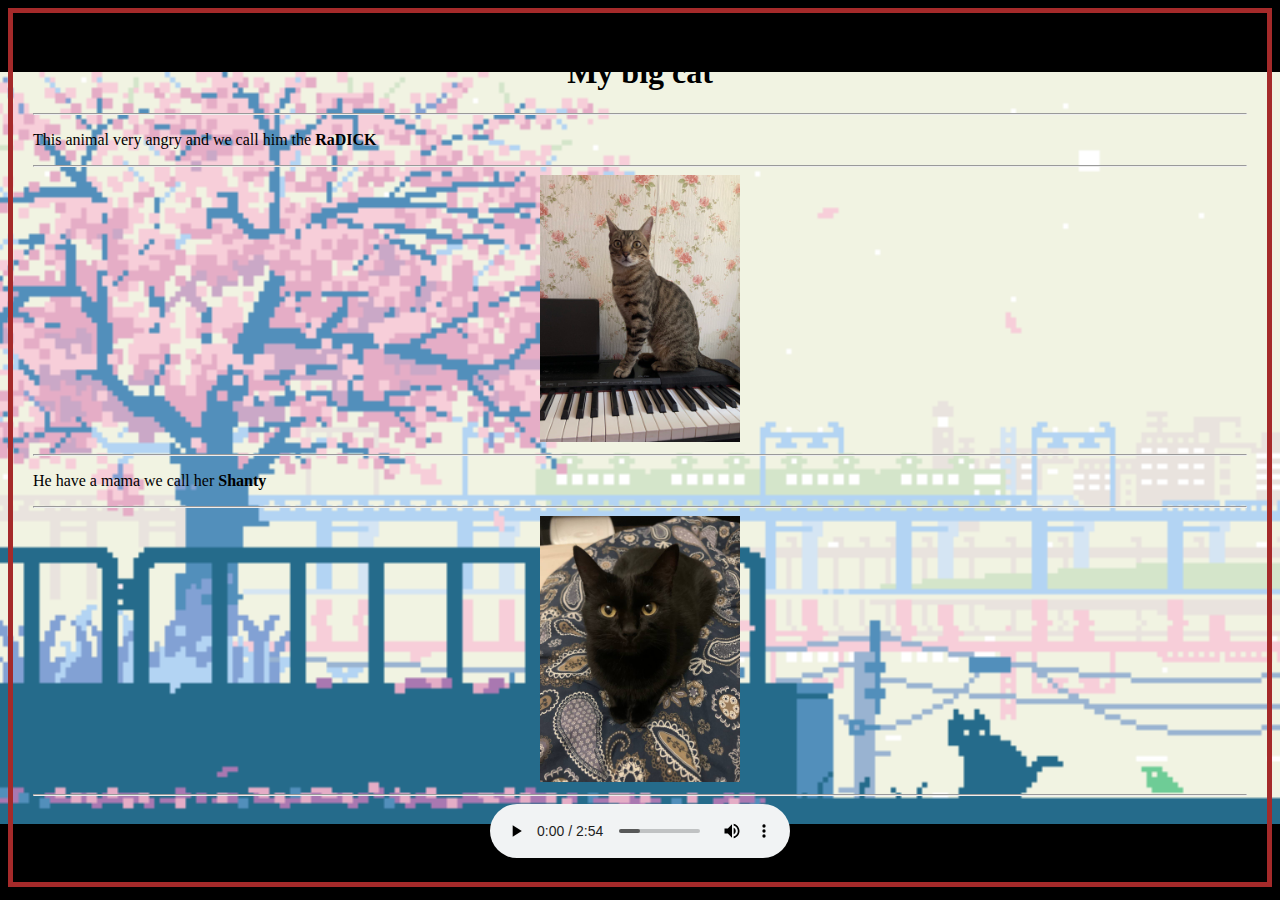
==== index.html @ 31b586f8 "init git commit -m init" ====
<!DOCTYPE html>
<html lang="en">
<head>
  <meta charset="UTF-8">
  <link rel="stylesheet" href="style.css">
  <title>MisHelove</title>
</head>
  <style>
   html {
    background: #000 url(Pixel.gif) no-repeat; 
    background-size: 102%;
		background-position: center;
   }
  </style>
<body>
  <header>
    <h1> <center>My big cat</center></h1>
    <Hr>
  <p>This animal very angry and we call him the <strong>RaDICK</strong></p>
    <hr>
    <center><img src="Radick.jpg" width="200"></center>
    <hr>
  <p>He have a mama we call her <strong>Shanty</strong></p>
  <hr>
    <center><img src="shanty.jpg" width="200"></center>
    <hr>
  </main>

   <footer>
      <center><audio id="song with cat" src="poteryannii ft.mish3love - vkusnii korm.mp3" controls></audio></center>
   </footer>
  
</body>
</html>
---- style.css ----
body {
  background-repeat: no-repeat;
  background-size: cover;
  border: 5px solid brown;
	border-width: 10%;
  padding: 20px;
}
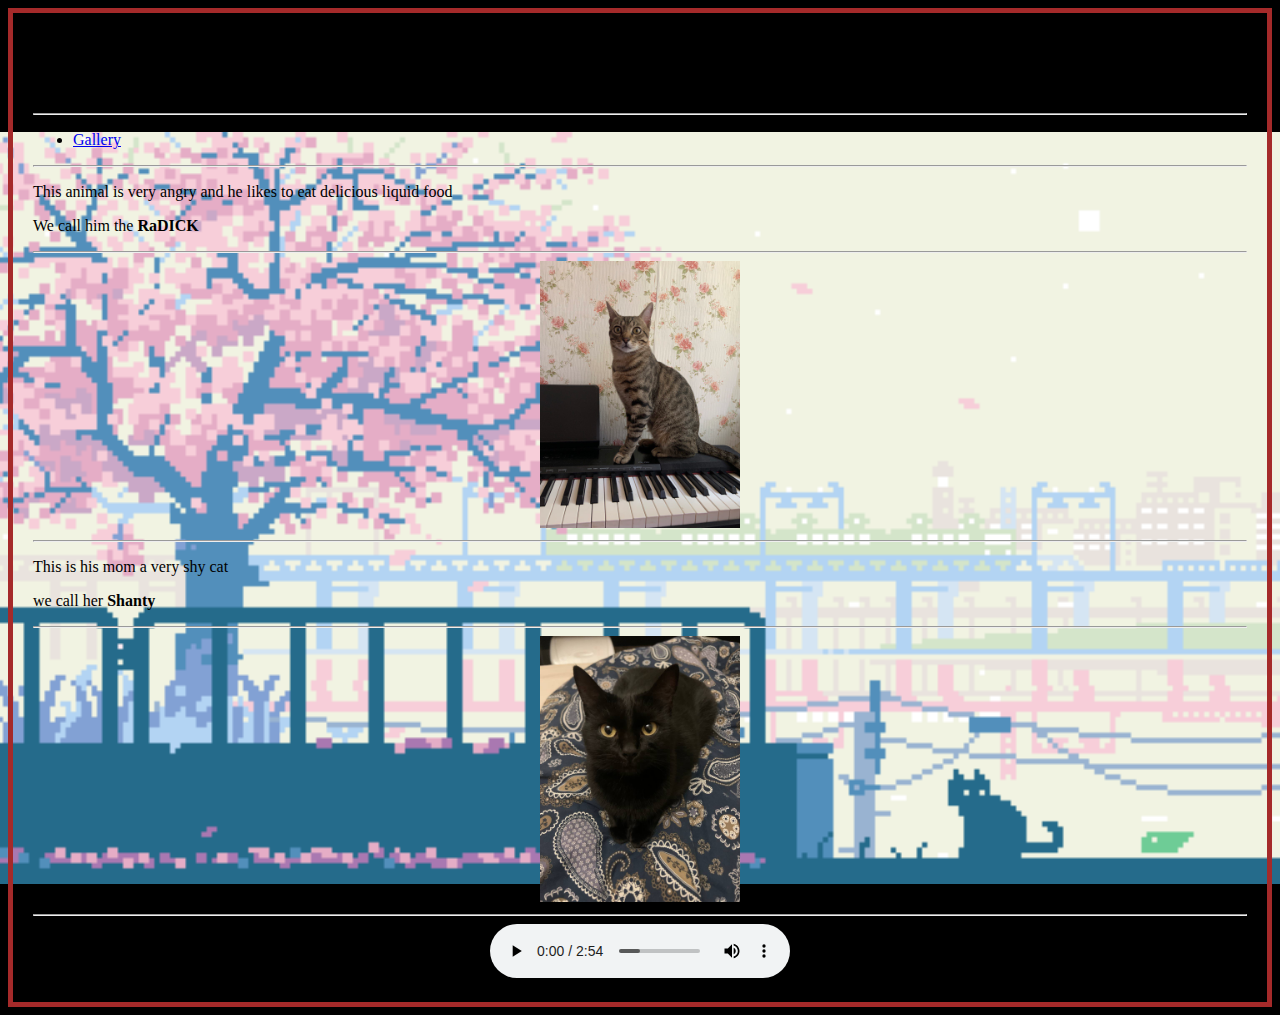
==== commit e44e69eb: "update" ====
--- a/index.html
+++ b/index.html
@@ -14,13 +14,19 @@
   </style>
 <body>
   <header>
-    <h1> <center>My big cat</center></h1>
+    <h1> <center>My cats family</center></h1>
+		<hr>
+		<ul>
+			<li><a href=galery.html>Gallery</a></li>
+		</ul>
     <Hr>
-  <p>This animal very angry and we call him the <strong>RaDICK</strong></p>
+  <p>This animal is very angry and he likes to eat delicious liquid food</p>
+	<p>We call him the <strong>RaDICK</strong></p>
     <hr>
     <center><img src="Radick.jpg" width="200"></center>
     <hr>
-  <p>He have a mama we call her <strong>Shanty</strong></p>
+  <p>This is his mom a very shy cat </p> 
+	<p>we call her <strong>Shanty</strong></p>
   <hr>
     <center><img src="shanty.jpg" width="200"></center>
     <hr>
--- a/style.css
+++ b/style.css
@@ -1,6 +1,4 @@
 body {
-  background-repeat: no-repeat;
-  background-size: cover;
   border: 5px solid brown;
 	border-width: 10%;
   padding: 20px;
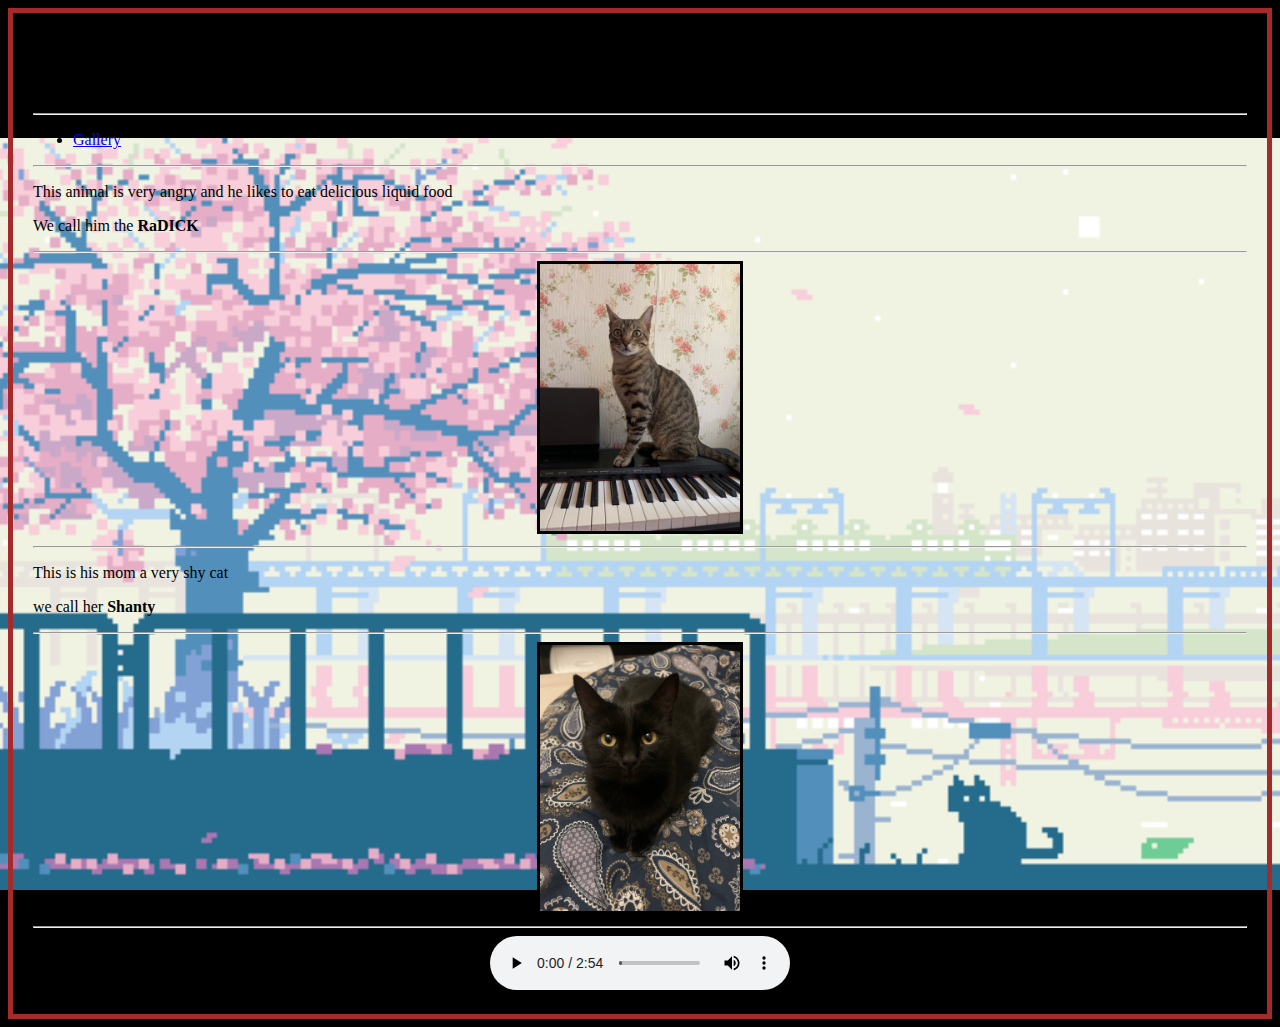
==== commit fc99abc0: "update" ====
--- a/index.html
+++ b/index.html
@@ -23,12 +23,12 @@
   <p>This animal is very angry and he likes to eat delicious liquid food</p>
 	<p>We call him the <strong>RaDICK</strong></p>
     <hr>
-    <center><img src="Radick.jpg" width="200"></center>
+    <center><img src="Radick.jpg" width="200" border="3"  ></center>
     <hr>
   <p>This is his mom a very shy cat </p> 
 	<p>we call her <strong>Shanty</strong></p>
   <hr>
-    <center><img src="shanty.jpg" width="200"></center>
+    <center><img src="shanty.jpg" width="200" border="3"></center>
     <hr>
   </main>
 
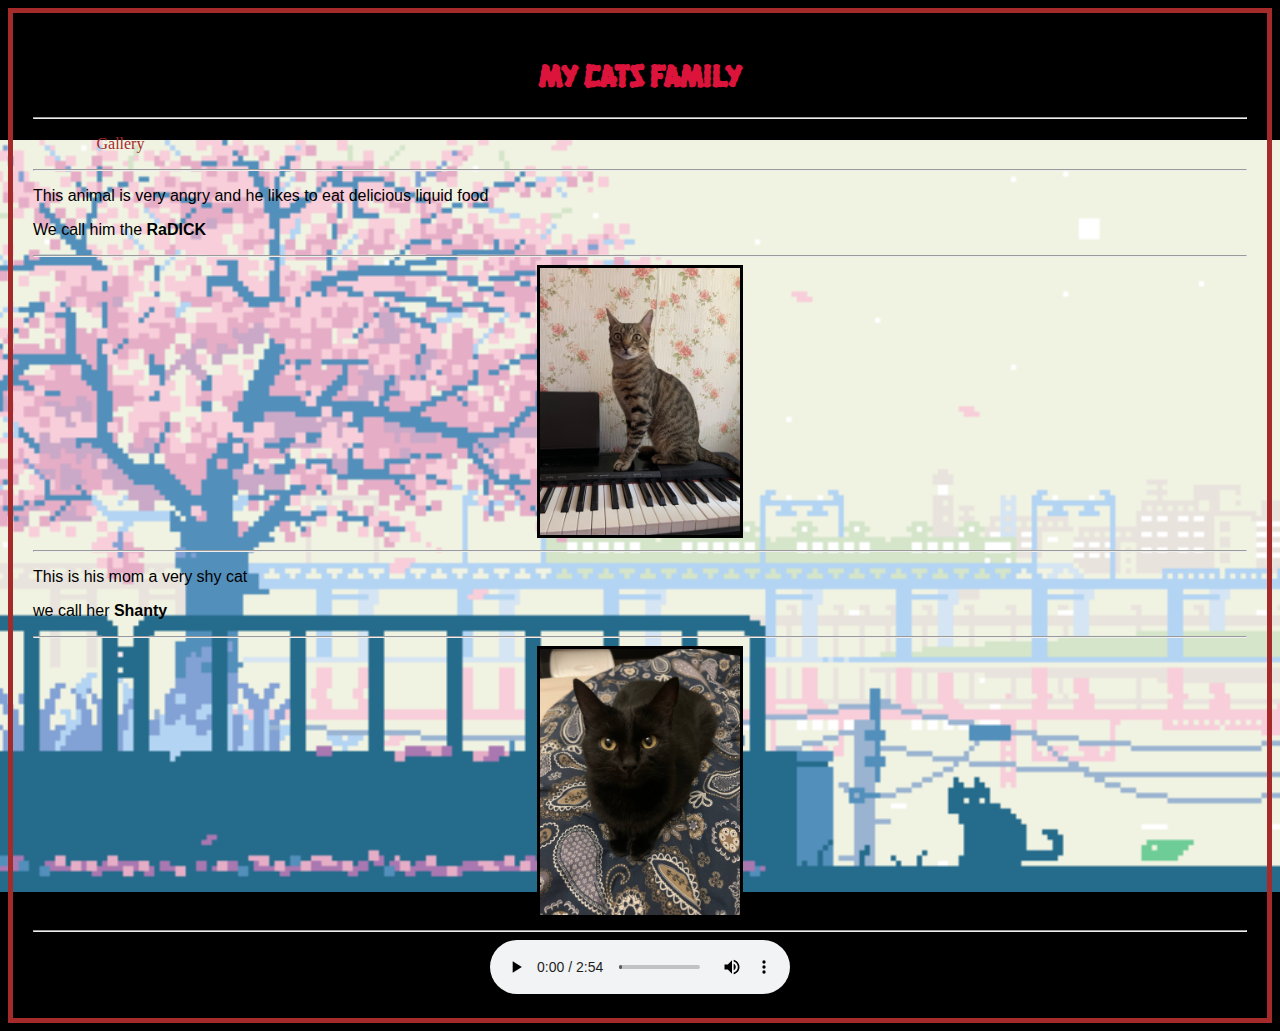
==== commit 0f40da59: "init git push git commit git push git add . git commit -m init" ====
--- a/index.html
+++ b/index.html
@@ -4,6 +4,7 @@
   <meta charset="UTF-8">
   <link rel="stylesheet" href="style.css">
   <title>MisHelove</title>
+		<link href="https://fonts.googleapis.com/css2?family=Hanalei+Fill&display=swap" rel="stylesheet">
 </head>
   <style>
    html {
@@ -14,26 +15,35 @@
   </style>
 <body>
   <header>
-    <h1> <center>My cats family</center></h1>
+    <h1><center> My cats family</center></h1></header>
 		<hr>
 		<ul>
-			<li><a href=galery.html>Gallery</a></li>
+			<a href=galery.html>Gallery</a>
 		</ul>
     <Hr>
-  <p>This animal is very angry and he likes to eat delicious liquid food</p>
-	<p>We call him the <strong>RaDICK</strong></p>
-    <hr>
-    <center><img src="Radick.jpg" width="200" border="3"  ></center>
-    <hr>
-  <p>This is his mom a very shy cat </p> 
-	<p>we call her <strong>Shanty</strong></p>
-  <hr>
-    <center><img src="shanty.jpg" width="200" border="3"></center>
-    <hr>
+
   </main>
+	
+	<div class="radicktext">
+		<p>This animal is very angry and he likes to eat delicious liquid food</p>
+		<p>We call him the <strong>RaDICK</strong></p>
+	</div>
+		<hr>
+		<center><img src="Radick.jpg" width="200" border="3"></center>
+		<hr>
+		
+	<div class="shantytext">
+		<p>This is his mom a very shy cat </p>
+		<p>we call her <strong>Shanty</strong></p>
+	</div>
+		<hr>
+		<center><img src="shanty.jpg" width="200" border="3"></center>
+		<hr>
 
    <footer>
+		<div class="audioplayer">
       <center><audio id="song with cat" src="poteryannii ft.mish3love - vkusnii korm.mp3" controls></audio></center>
+			</div>
    </footer>
   
 </body>
--- a/style.css
+++ b/style.css
@@ -3,3 +3,31 @@
 	border-width: 10%;
   padding: 20px;
 }
+a{
+	color: brown;
+	position: relative; 
+	left: 2%;
+	text-decoration: none;
+}
+header {
+	font-family: 'Hanalei Fill',
+		cursive; 
+		color: crimson;
+}
+.radicktext{
+	font-family: 'Franklin Gothic Medium', 'Arial Narrow', Arial, sans-serif;
+}
+.shantytext{
+	font-family:'Franklin Gothic Medium', 'Arial Narrow', Arial, sans-serif;
+}
+.gallery1 {
+	display: grid;
+	grid-template-rows: 1fr 1fr 1fr;
+	grid-template-columns: repeat(2, minmax(50px, 1800px));
+	place-items: center center;
+	gap: 20px 40px;
+	max-width: auto;
+}
+.galleryimage {
+	max-width: 45vw;
+}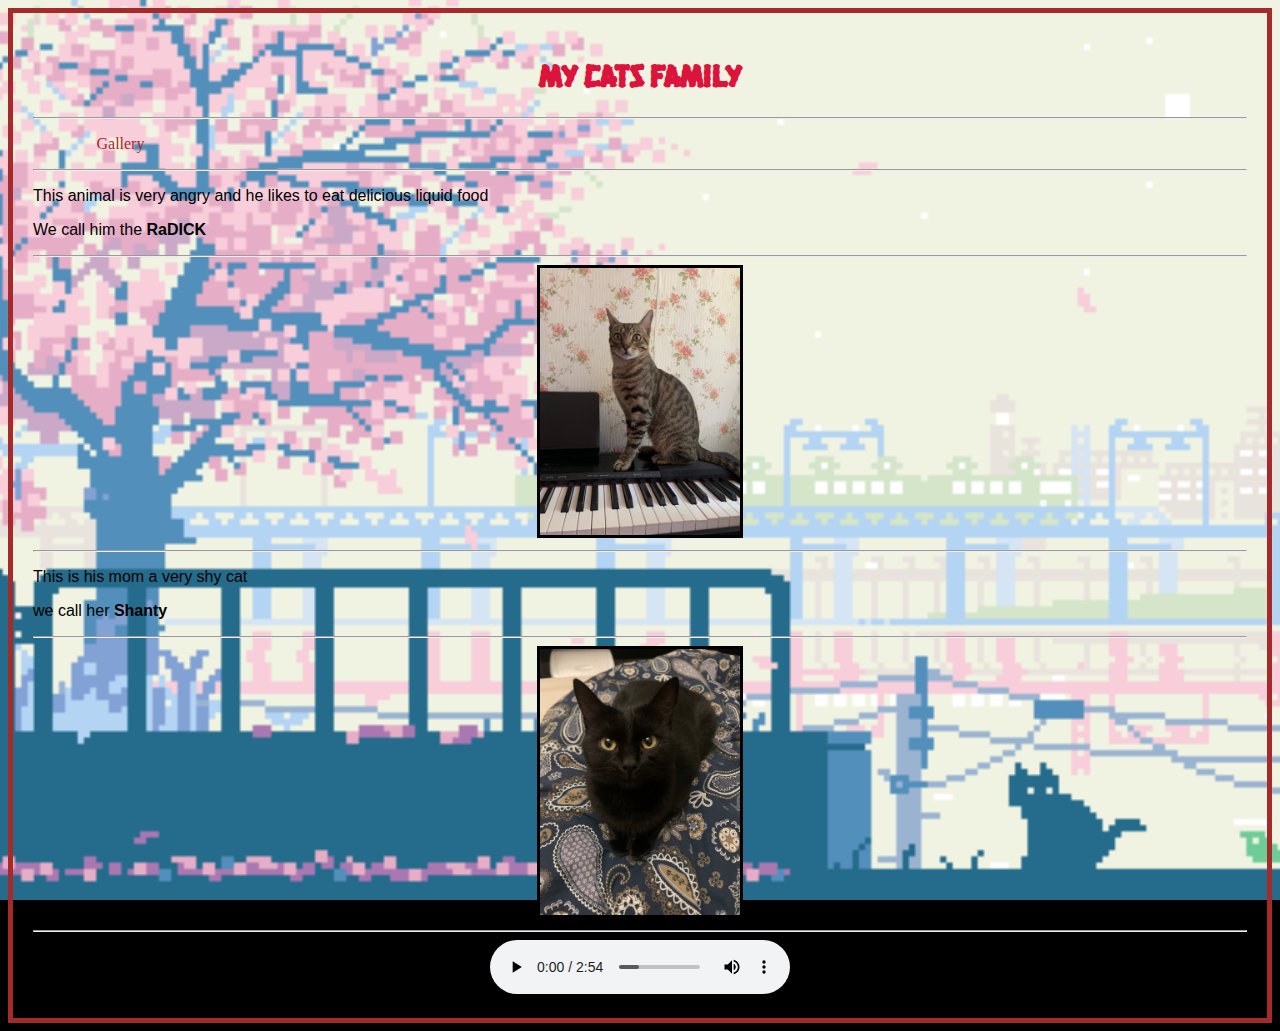
==== commit 4a3d1c7a: "init git commit -m init" ====
--- a/index.html
+++ b/index.html
@@ -10,7 +10,10 @@
    html {
     background: #000 url(Pixel.gif) no-repeat; 
     background-size: 102%;
-		background-position: center;
+		background-position: center center;
+		background-attachment: fixed;
+		background-size: cover;
+		padding: auto;;
    }
   </style>
 <body>
--- a/style.css
+++ b/style.css
@@ -1,7 +1,7 @@
 body {
   border: 5px solid brown;
 	border-width: 10%;
-  padding: 20px;
+	padding: 20px;
 }
 a{
 	color: brown;
@@ -30,4 +30,7 @@
 }
 .galleryimage {
 	max-width: 45vw;
+}
+style {
+	background: url(Pixel.gif) center center cover no-repeat fixed;
 }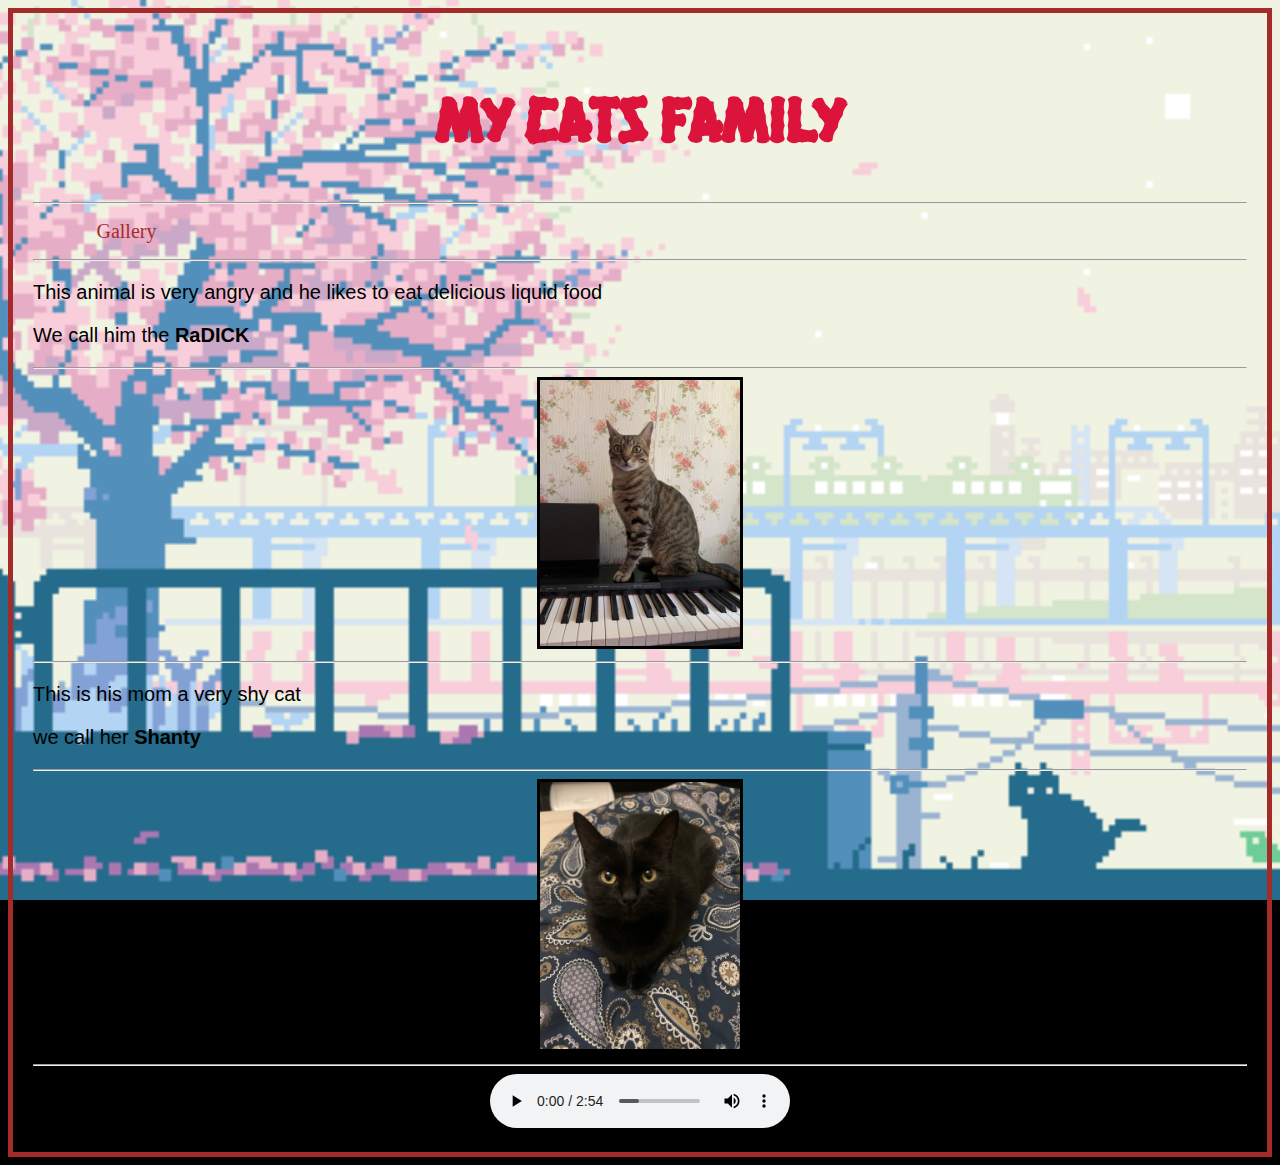
==== commit da532b78: "init git push git commit -m init" ====
--- a/index.html
+++ b/index.html
@@ -7,46 +7,49 @@
 		<link href="https://fonts.googleapis.com/css2?family=Hanalei+Fill&display=swap" rel="stylesheet">
 </head>
   <style>
-   html {
-    background: #000 url(Pixel.gif) no-repeat; 
-    background-size: 102%;
-		background-position: center center;
-		background-attachment: fixed;
-		background-size: cover;
-		padding: auto;;
-   }
+		html {
+			background: #000 url(Pixel.gif) no-repeat; 
+			background-size: 102%;
+			background-position: center center;
+			background-attachment: fixed;
+			background-size: cover;
+			padding: auto;;
+		}
   </style>
-<body>
-  <header>
-    <h1><center> My cats family</center></h1></header>
-		<hr>
-		<ul>
-			<a href=galery.html>Gallery</a>
-		</ul>
-    <Hr>
+	<body>
+		<header>
+			<h1><center> My cats family</center></h1></header>
+			<hr>
+			<ul>
+				<a href=galery.html>Gallery</a>
+			</ul>
+			<Hr>
 
   </main>
-	
-	<div class="radicktext">
-		<p>This animal is very angry and he likes to eat delicious liquid food</p>
-		<p>We call him the <strong>RaDICK</strong></p>
-	</div>
-		<hr>
-		<center><img src="Radick.jpg" width="200" border="3"></center>
-		<hr>
-		
-	<div class="shantytext">
-		<p>This is his mom a very shy cat </p>
-		<p>we call her <strong>Shanty</strong></p>
-	</div>
-		<hr>
-		<center><img src="shanty.jpg" width="200" border="3"></center>
-		<hr>
+			<div class="radicktext">
+				<p>This animal is very angry and he likes to eat delicious liquid food</p>
+				<p>We call him the <strong>RaDICK</strong></p>
+			</div>
+				<hr>
+				<center><img src="Radick.jpg" width="200" border="3"></center>
+				<hr>
+				
+			<div class="shantytext">
+				<p>This is his mom a very shy cat </p>
+				<p>we call her <strong>Shanty</strong></p>
+			</div>
+				<hr>
+				<center><img src="shanty.jpg" width="200" border="3"></center>
+				<hr>
 
-   <footer>
-		<div class="audioplayer">
-      <center><audio id="song with cat" src="poteryannii ft.mish3love - vkusnii korm.mp3" controls></audio></center>
-			</div>
+			<footer>
+				<div class="audioplayer">
+					<center><audio controls 
+						id="song with cat" src="poteryannii ft.mish3love - vkusnii korm.mp3"
+						id="poteryannii" src="The Troggs - I Want to Spend My Life With a Girl Like You.mp3"></audio></center>
+						<a href="poteryannii ft.mish3love - vkusnii korm.mp3"></a>
+						<a href="The Troggs - I Want to Spend My Life With a Girl Like You.mp3"></a>
+					</div>
    </footer>
   
 </body>
--- a/style.css
+++ b/style.css
@@ -8,17 +8,21 @@
 	position: relative; 
 	left: 2%;
 	text-decoration: none;
+	font-size: 20px;
 }
 header {
 	font-family: 'Hanalei Fill',
 		cursive; 
 		color: crimson;
+		font-size: 32px;
 }
 .radicktext{
 	font-family: 'Franklin Gothic Medium', 'Arial Narrow', Arial, sans-serif;
+	font-size: 20px;
 }
 .shantytext{
 	font-family:'Franklin Gothic Medium', 'Arial Narrow', Arial, sans-serif;
+	font-size: 20px;
 }
 .gallery1 {
 	display: grid;
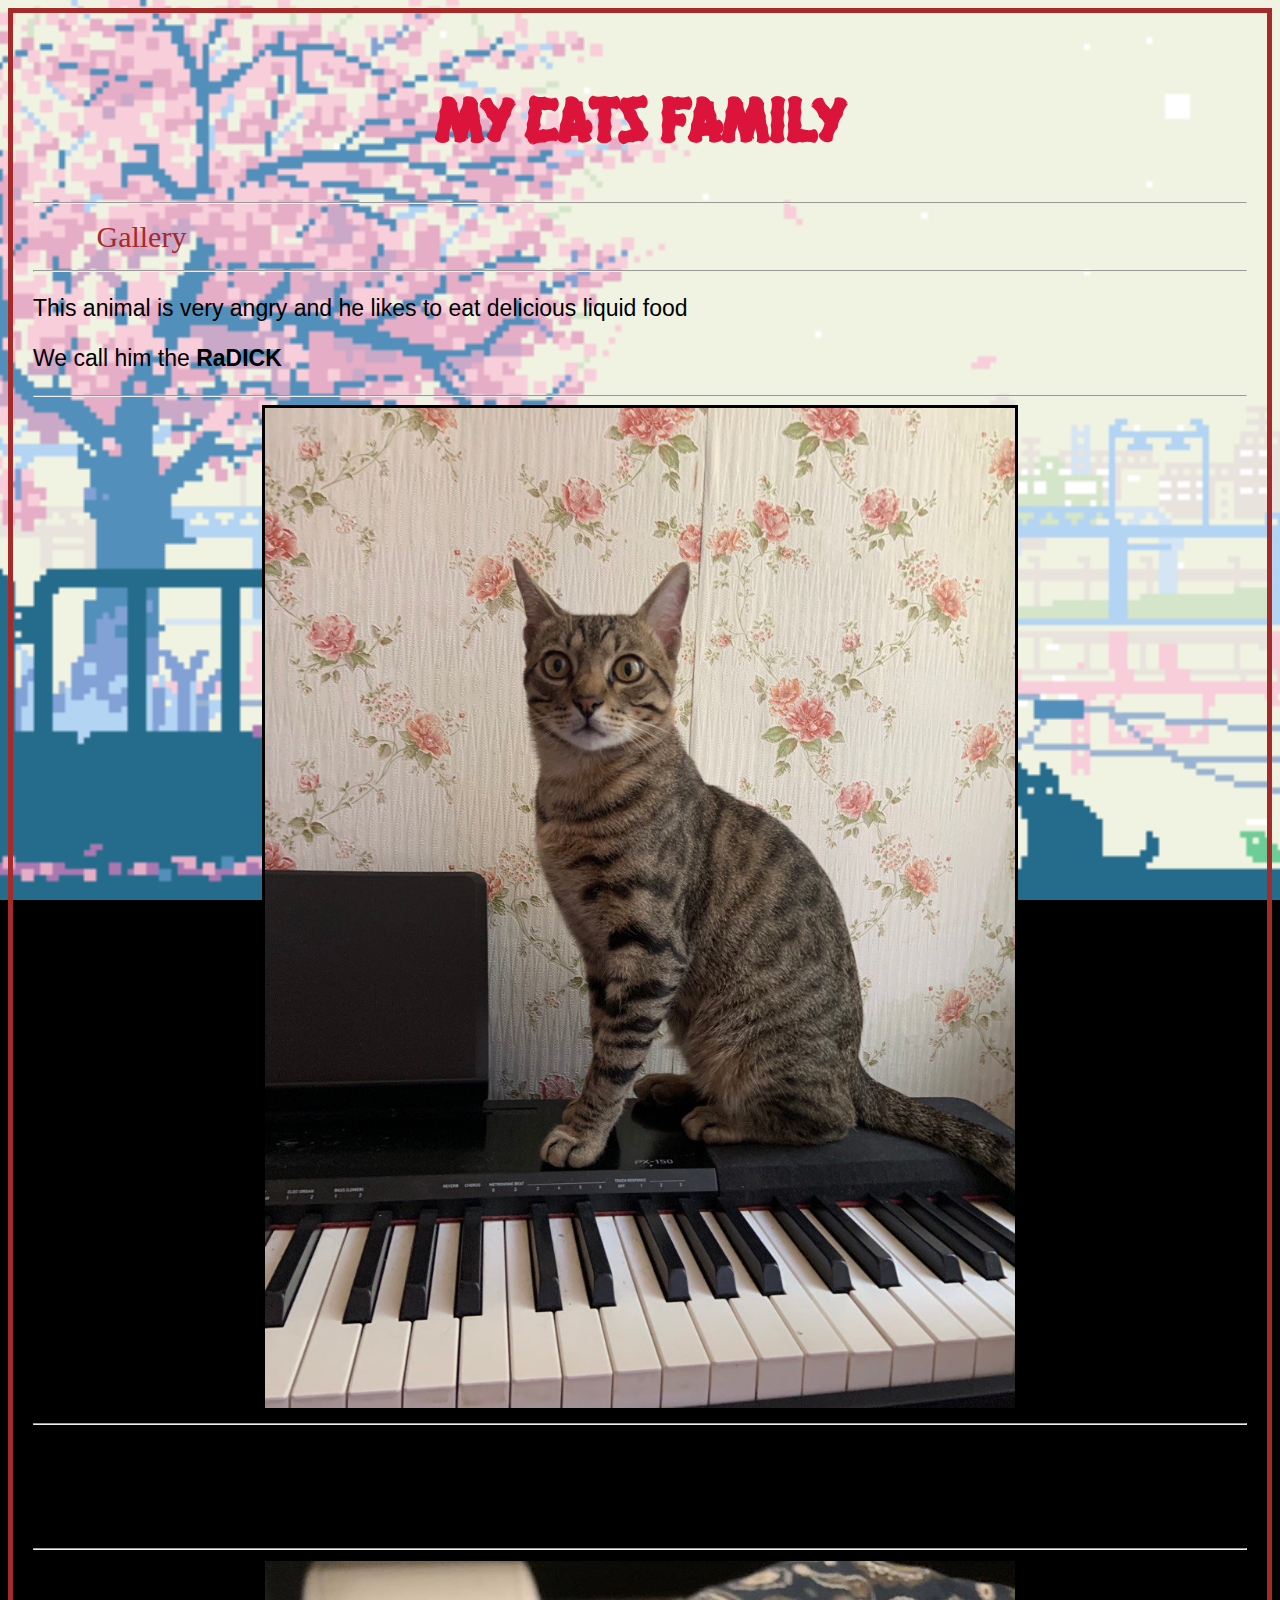
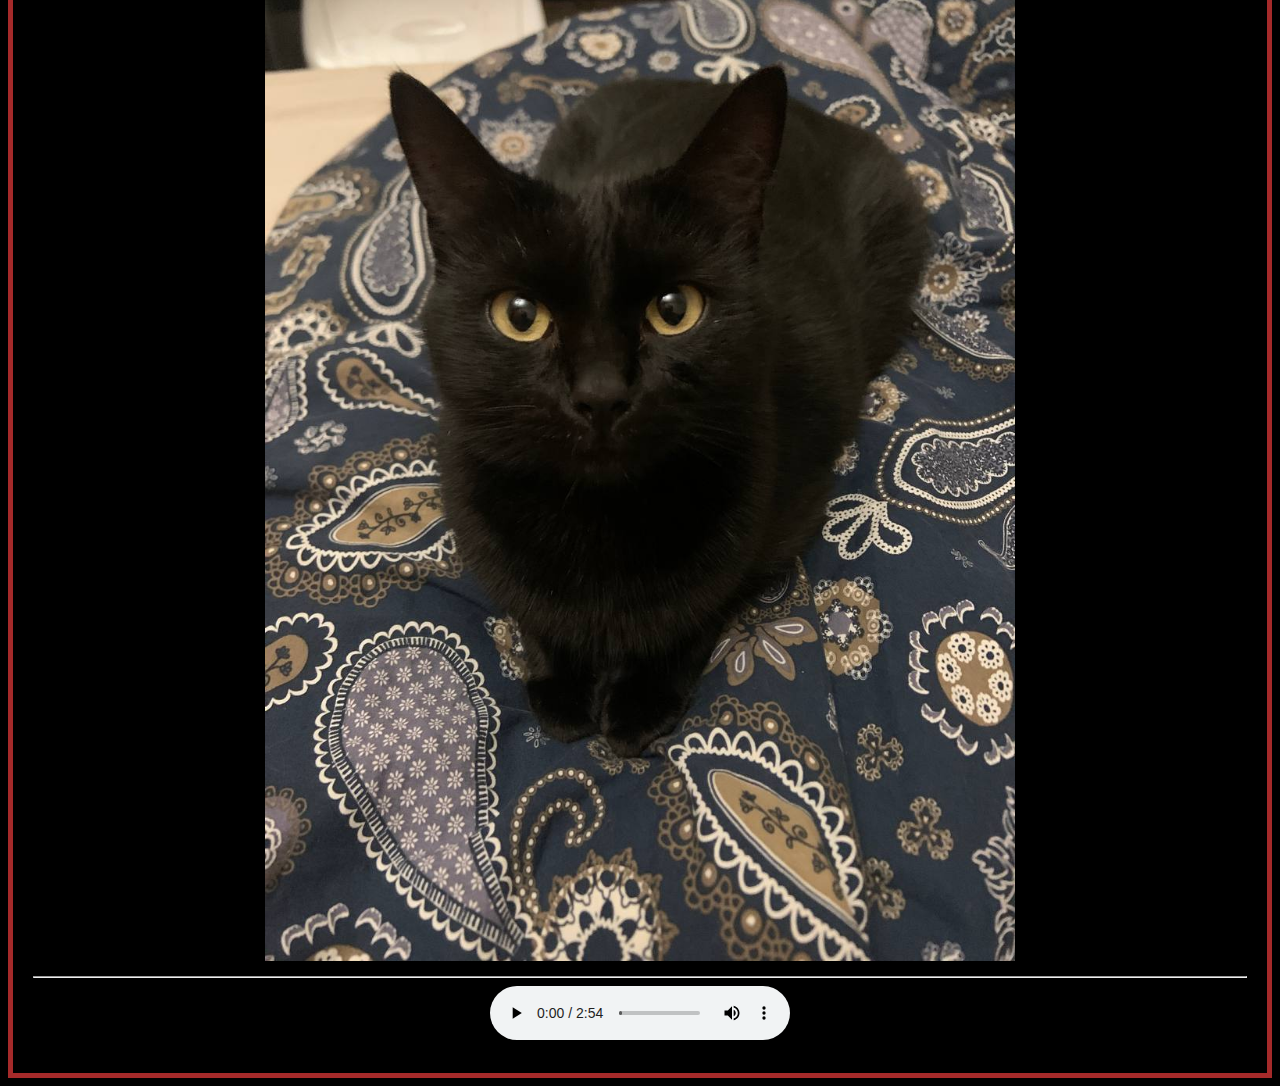
==== commit 2b099c48: "init git push git commit git commit -m init" ====
--- a/index.html
+++ b/index.html
@@ -31,7 +31,7 @@
 				<p>We call him the <strong>RaDICK</strong></p>
 			</div>
 				<hr>
-				<center><img src="Radick.jpg" width="200" border="3"></center>
+				<center><img src="Radick.jpg" width="750" border="3"></center>
 				<hr>
 				
 			<div class="shantytext">
@@ -39,16 +39,16 @@
 				<p>we call her <strong>Shanty</strong></p>
 			</div>
 				<hr>
-				<center><img src="shanty.jpg" width="200" border="3"></center>
+				<center><img src="shanty.jpg" width="750" border="3"></center>
 				<hr>
 
 			<footer>
 				<div class="audioplayer">
-					<center><audio controls 
-						id="song with cat" src="poteryannii ft.mish3love - vkusnii korm.mp3"
-						id="poteryannii" src="The Troggs - I Want to Spend My Life With a Girl Like You.mp3"></audio></center>
-						<a href="poteryannii ft.mish3love - vkusnii korm.mp3"></a>
-						<a href="The Troggs - I Want to Spend My Life With a Girl Like You.mp3"></a>
+					<center>
+						<audio controls 
+						id="1" src="poteryannii ft.mish3love - vkusnii korm.mp3"
+						id="1" src="The Troggs - I Want to Spend My Life With a Girl Like You.mp3">
+					</audio></center>
 					</div>
    </footer>
   
--- a/style.css
+++ b/style.css
@@ -8,7 +8,7 @@
 	position: relative; 
 	left: 2%;
 	text-decoration: none;
-	font-size: 20px;
+	font-size: 30px;
 }
 header {
 	font-family: 'Hanalei Fill',
@@ -18,11 +18,11 @@
 }
 .radicktext{
 	font-family: 'Franklin Gothic Medium', 'Arial Narrow', Arial, sans-serif;
-	font-size: 20px;
+	font-size: 23px;
 }
 .shantytext{
 	font-family:'Franklin Gothic Medium', 'Arial Narrow', Arial, sans-serif;
-	font-size: 20px;
+	font-size: 23px;
 }
 .gallery1 {
 	display: grid;
@@ -37,4 +37,8 @@
 }
 style {
 	background: url(Pixel.gif) center center cover no-repeat fixed;
+}
+@media (max-width: 768px) {
+}
+.audioplayer {font-size: 55px;
 }